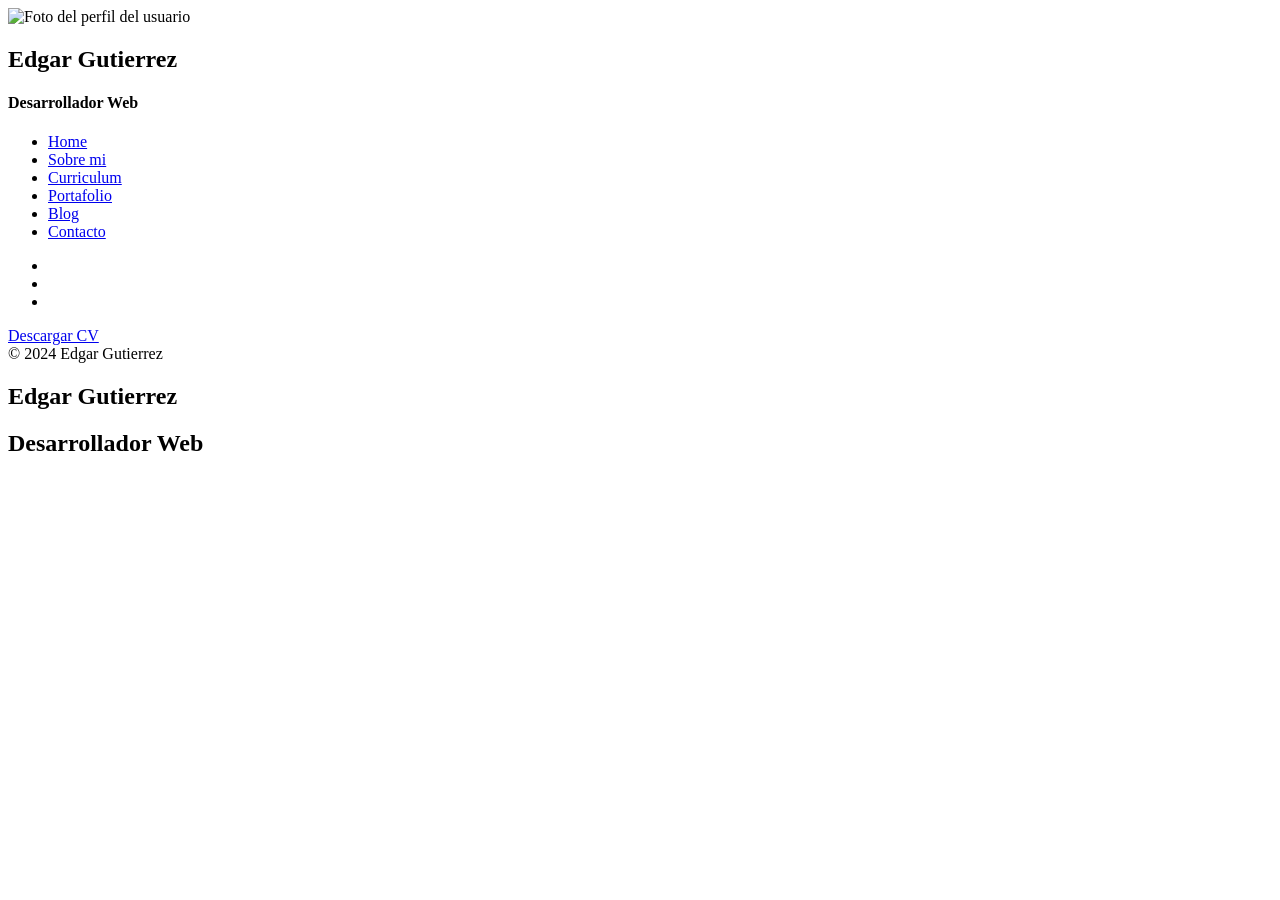
==== index.html @ 9d8c7b8d "Add files via upload" ====
<!DOCTYPE html>
<html lang="es">
<head>
    <meta charset="UTF-8">
    <!--initial-scale=1 con maximum-scale=1 lo que va a pasar es que desactivemos el zoom a nuestra pagina-->
    <meta name="viewport" content="width=device-width, initial-scale=1, maximum-scale=1">
    <link rel="stylesheet" type="text/css" href="assets/fonts/fontawesome-free-6.1.2-web/css/all.min.css"/>
    <link rel="stylesheet" type="text/css" href="assets/fonts/poppins/poppins.css"/>
    <link rel="stylesheet" type="text/css" href="assets/css/reset.css"/>
    <link rel="stylesheet" type="text/css" href="assets/css/scroll.css"/>
    <link rel="stylesheet" type="text/css" href="assets/css/styles.css"/>
    <link rel="stylesheet" type="text/css" href="assets/css/responsive.css"/>
    <script src="assets/js/menu.js" defer></script>
    <title>Portafolio - Edgar Gutierrez</title>
</head>
<body>
    <!-------Layout principal------>
    <div class="layout">
        
        <!--Barra lateral (info usuario)-->
        <aside class="layout__aside">
            <section class="aside__userInfo">

                <!--Informacion general-->
                <div class="userInfo__general">
                    <div class="userInfo__containerImage">
                        <img src="assets/img/default-user.jpg" class="userInfo__image" alt="Foto del perfil del usuario"/>
                        <!--Aqui es la sombra con el pseudoelemento-->
                    </div>

                    <h2 class="userInfo__name">Edgar Gutierrez</h2>
                    <h4 class="userInfo__job">Desarrollador Web</h4>
                </div>
                
                <!--Menú de navegación-->
                <nav class="layout__menu">
                    <ul class="menu__list">
                        <li class="menu__option">
                            <a href="index.html" class="menu__link menu__link--active">
                                <i class="menu__icon fa-solid fa-house"></i>
                                <span class="menu__overlay">Home</span>
                            </a>
                        </li>

                        <li class="menu__option">
                            <a href="sobreMi.html" class="menu__link">
                                <i class="menu__icon fa-solid fa-user"></i>
                                <span class="menu__overlay">Sobre mi</span>
                            </a>
                        </li>

                        <li class="menu__option">
                            <a href="estudios.html" class="menu__link">
                                <i class="menu__icon fa-solid fa-graduation-cap"></i>
                                <span class="menu__overlay">Curriculum</span>
                            </a>
                        </li>

                        <li class="menu__option">
                            <a href="portafolio.html" class="menu__link">
                                <i class="menu__icon fa-solid fa-briefcase"></i>
                                <span class="menu__overlay">Portafolio</span>
                            </a>
                        </li>

                        <li class="menu__option">
                            <a href="blog.html" class="menu__link">
                                <i class="menu__icon fa-solid fa-book"></i>
                                <span class="menu__overlay">Blog</span>
                            </a>
                        </li>

                        <li class="menu__option">
                            <a href="contacto.html" class="menu__link">
                                <i class="menu__icon fa-solid fa-envelope"></i>
                                <span class="menu__overlay">Contacto</span>
                            </a>
                        </li>
                    </ul>
                </nav>

                <!--Links a redes sociales-->
                <div class="userInfo__links">
                    <ul class="links__social">
                        <li class="social__option">
                            <a href="#" class="social__link">
                                <i class="social__icon fa-brands fa-youtube"></i>
                            </a>
                        </li>

                        <li class="social__option">
                            <a href="#" class="social__link">
                                <i class="social__icon fa-brands fa-linkedin"></i>
                            </a>
                        </li>

                        <li class="social__option">
                            <a href="#" class="social__link">
                                <i class="social__icon fa-brands fa-instagram"></i>
                            </a>
                        </li>
                    </ul>
                </div>

                <!--Botón del curriculum-->
                <div class="userInfo__buttons">
                    <a href="#" class="userInfo__btn">Descargar CV</a>
                </div>

                <!--Footer-->
                <footer class="userInfo__footer">
                    &copy; 2024 Edgar Gutierrez
                </footer>

            </section>
        </aside>
        <!--Menú responsive-->
        <div class="layout__menuToggle">
            <i class="menuToggle__icon fa-solid fa-bars"></i>
            <i class="menuToggle__icon fa-solid fa-xmark"></i>
        </div>

        <!--Contenedor principal-->
        <main class="layout__content">
            <section class="content__page">
                <h1 class="page__name">Edgar Gutierrez</h1>
                <h2 class="page__job">Desarrollador Web</h2>
            </section>
        </main>

    </div>
</body>
</html>
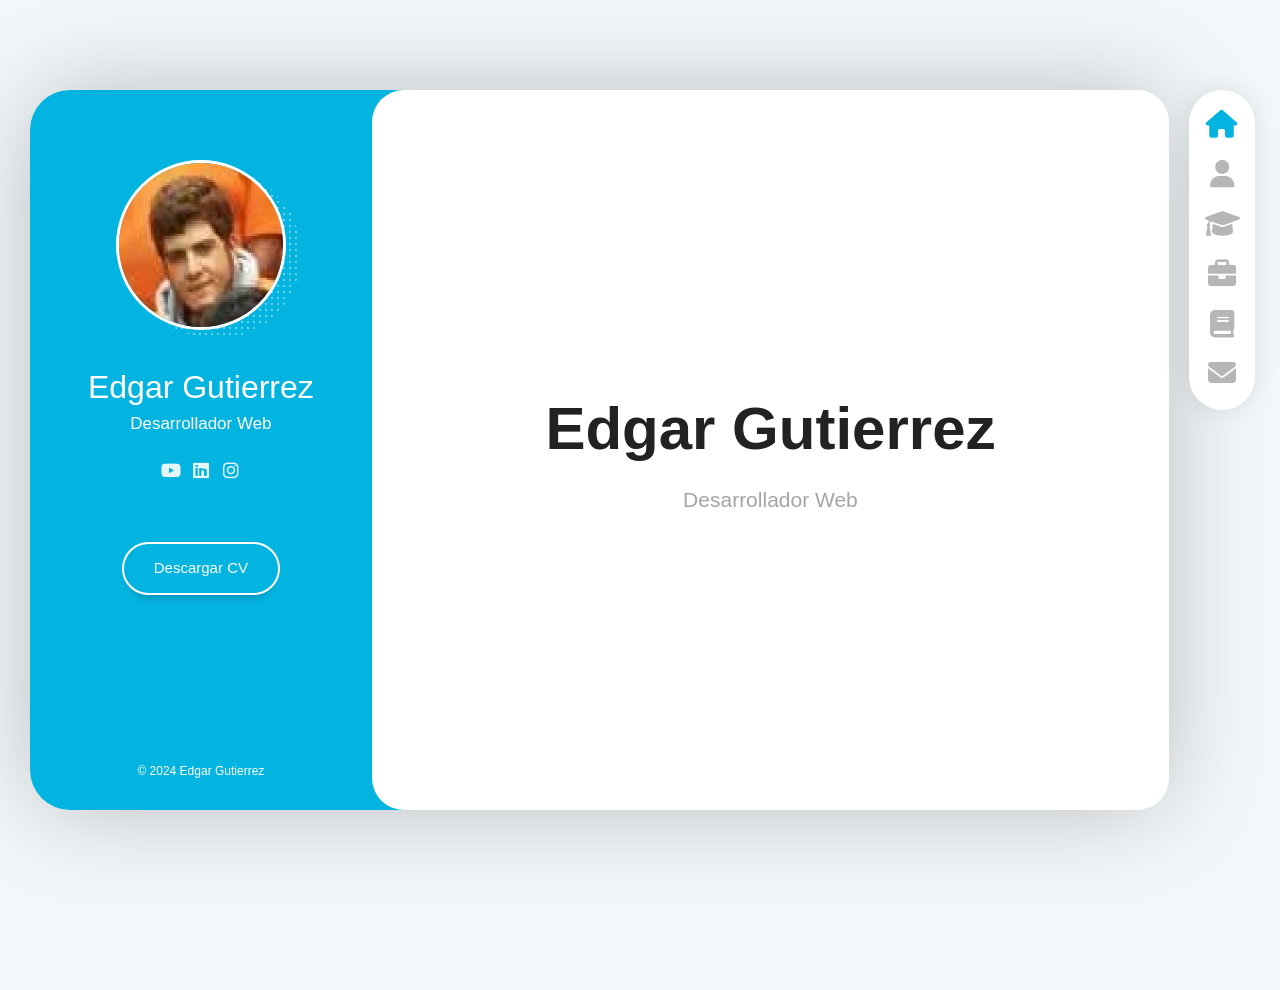
==== commit 4c90a0c5: "first commit" ====
--- a/index.html
+++ b/index.html
@@ -1,133 +1,133 @@
-<!DOCTYPE html>
-<html lang="es">
-<head>
-    <meta charset="UTF-8">
-    <!--initial-scale=1 con maximum-scale=1 lo que va a pasar es que desactivemos el zoom a nuestra pagina-->
-    <meta name="viewport" content="width=device-width, initial-scale=1, maximum-scale=1">
-    <link rel="stylesheet" type="text/css" href="assets/fonts/fontawesome-free-6.1.2-web/css/all.min.css"/>
-    <link rel="stylesheet" type="text/css" href="assets/fonts/poppins/poppins.css"/>
-    <link rel="stylesheet" type="text/css" href="assets/css/reset.css"/>
-    <link rel="stylesheet" type="text/css" href="assets/css/scroll.css"/>
-    <link rel="stylesheet" type="text/css" href="assets/css/styles.css"/>
-    <link rel="stylesheet" type="text/css" href="assets/css/responsive.css"/>
-    <script src="assets/js/menu.js" defer></script>
-    <title>Portafolio - Edgar Gutierrez</title>
-</head>
-<body>
-    <!-------Layout principal------>
-    <div class="layout">
-        
-        <!--Barra lateral (info usuario)-->
-        <aside class="layout__aside">
-            <section class="aside__userInfo">
-
-                <!--Informacion general-->
-                <div class="userInfo__general">
-                    <div class="userInfo__containerImage">
-                        <img src="assets/img/default-user.jpg" class="userInfo__image" alt="Foto del perfil del usuario"/>
-                        <!--Aqui es la sombra con el pseudoelemento-->
-                    </div>
-
-                    <h2 class="userInfo__name">Edgar Gutierrez</h2>
-                    <h4 class="userInfo__job">Desarrollador Web</h4>
-                </div>
-                
-                <!--Menú de navegación-->
-                <nav class="layout__menu">
-                    <ul class="menu__list">
-                        <li class="menu__option">
-                            <a href="index.html" class="menu__link menu__link--active">
-                                <i class="menu__icon fa-solid fa-house"></i>
-                                <span class="menu__overlay">Home</span>
-                            </a>
-                        </li>
-
-                        <li class="menu__option">
-                            <a href="sobreMi.html" class="menu__link">
-                                <i class="menu__icon fa-solid fa-user"></i>
-                                <span class="menu__overlay">Sobre mi</span>
-                            </a>
-                        </li>
-
-                        <li class="menu__option">
-                            <a href="estudios.html" class="menu__link">
-                                <i class="menu__icon fa-solid fa-graduation-cap"></i>
-                                <span class="menu__overlay">Curriculum</span>
-                            </a>
-                        </li>
-
-                        <li class="menu__option">
-                            <a href="portafolio.html" class="menu__link">
-                                <i class="menu__icon fa-solid fa-briefcase"></i>
-                                <span class="menu__overlay">Portafolio</span>
-                            </a>
-                        </li>
-
-                        <li class="menu__option">
-                            <a href="blog.html" class="menu__link">
-                                <i class="menu__icon fa-solid fa-book"></i>
-                                <span class="menu__overlay">Blog</span>
-                            </a>
-                        </li>
-
-                        <li class="menu__option">
-                            <a href="contacto.html" class="menu__link">
-                                <i class="menu__icon fa-solid fa-envelope"></i>
-                                <span class="menu__overlay">Contacto</span>
-                            </a>
-                        </li>
-                    </ul>
-                </nav>
-
-                <!--Links a redes sociales-->
-                <div class="userInfo__links">
-                    <ul class="links__social">
-                        <li class="social__option">
-                            <a href="#" class="social__link">
-                                <i class="social__icon fa-brands fa-youtube"></i>
-                            </a>
-                        </li>
-
-                        <li class="social__option">
-                            <a href="#" class="social__link">
-                                <i class="social__icon fa-brands fa-linkedin"></i>
-                            </a>
-                        </li>
-
-                        <li class="social__option">
-                            <a href="#" class="social__link">
-                                <i class="social__icon fa-brands fa-instagram"></i>
-                            </a>
-                        </li>
-                    </ul>
-                </div>
-
-                <!--Botón del curriculum-->
-                <div class="userInfo__buttons">
-                    <a href="#" class="userInfo__btn">Descargar CV</a>
-                </div>
-
-                <!--Footer-->
-                <footer class="userInfo__footer">
-                    &copy; 2024 Edgar Gutierrez
-                </footer>
-
-            </section>
-        </aside>
-        <!--Menú responsive-->
-        <div class="layout__menuToggle">
-            <i class="menuToggle__icon fa-solid fa-bars"></i>
-            <i class="menuToggle__icon fa-solid fa-xmark"></i>
-        </div>
-
-        <!--Contenedor principal-->
-        <main class="layout__content">
-            <section class="content__page">
-                <h1 class="page__name">Edgar Gutierrez</h1>
-                <h2 class="page__job">Desarrollador Web</h2>
-            </section>
-        </main>
-
-    </div>
-</body>
+<!DOCTYPE html>
+<html lang="es">
+<head>
+    <meta charset="UTF-8">
+    <!--initial-scale=1 con maximum-scale=1 lo que va a pasar es que desactivemos el zoom a nuestra pagina-->
+    <meta name="viewport" content="width=device-width, initial-scale=1, maximum-scale=1">
+    <link rel="stylesheet" type="text/css" href="assets/fonts/fontawesome-free-6.1.2-web/css/all.min.css"/>
+    <link rel="stylesheet" type="text/css" href="assets/fonts/poppins/poppins.css"/>
+    <link rel="stylesheet" type="text/css" href="assets/css/reset.css"/>
+    <link rel="stylesheet" type="text/css" href="assets/css/scroll.css"/>
+    <link rel="stylesheet" type="text/css" href="assets/css/styles.css"/>
+    <link rel="stylesheet" type="text/css" href="assets/css/responsive.css"/>
+    <script src="assets/js/menu.js" defer></script>
+    <title>Portafolio - Edgar Gutierrez</title>
+</head>
+<body>
+    <!-------Layout principal------>
+    <div class="layout">
+        
+        <!--Barra lateral (info usuario)-->
+        <aside class="layout__aside">
+            <section class="aside__userInfo">
+
+                <!--Informacion general-->
+                <div class="userInfo__general">
+                    <div class="userInfo__containerImage">
+                        <img src="assets/img/default-user.jpg" class="userInfo__image" alt="Foto del perfil del usuario"/>
+                        <!--Aqui es la sombra con el pseudoelemento-->
+                    </div>
+
+                    <h2 class="userInfo__name">Edgar Gutierrez</h2>
+                    <h4 class="userInfo__job">Desarrollador Web</h4>
+                </div>
+                
+                <!--Menú de navegación-->
+                <nav class="layout__menu">
+                    <ul class="menu__list">
+                        <li class="menu__option">
+                            <a href="index.html" class="menu__link menu__link--active">
+                                <i class="menu__icon fa-solid fa-house"></i>
+                                <span class="menu__overlay">Home</span>
+                            </a>
+                        </li>
+
+                        <li class="menu__option">
+                            <a href="sobreMi.html" class="menu__link">
+                                <i class="menu__icon fa-solid fa-user"></i>
+                                <span class="menu__overlay">Sobre mi</span>
+                            </a>
+                        </li>
+
+                        <li class="menu__option">
+                            <a href="estudios.html" class="menu__link">
+                                <i class="menu__icon fa-solid fa-graduation-cap"></i>
+                                <span class="menu__overlay">Curriculum</span>
+                            </a>
+                        </li>
+
+                        <li class="menu__option">
+                            <a href="portafolio.html" class="menu__link">
+                                <i class="menu__icon fa-solid fa-briefcase"></i>
+                                <span class="menu__overlay">Portafolio</span>
+                            </a>
+                        </li>
+
+                        <li class="menu__option">
+                            <a href="blog.html" class="menu__link">
+                                <i class="menu__icon fa-solid fa-book"></i>
+                                <span class="menu__overlay">Blog</span>
+                            </a>
+                        </li>
+
+                        <li class="menu__option">
+                            <a href="contacto.html" class="menu__link">
+                                <i class="menu__icon fa-solid fa-envelope"></i>
+                                <span class="menu__overlay">Contacto</span>
+                            </a>
+                        </li>
+                    </ul>
+                </nav>
+
+                <!--Links a redes sociales-->
+                <div class="userInfo__links">
+                    <ul class="links__social">
+                        <li class="social__option">
+                            <a href="#" class="social__link">
+                                <i class="social__icon fa-brands fa-youtube"></i>
+                            </a>
+                        </li>
+
+                        <li class="social__option">
+                            <a href="#" class="social__link">
+                                <i class="social__icon fa-brands fa-linkedin"></i>
+                            </a>
+                        </li>
+
+                        <li class="social__option">
+                            <a href="#" class="social__link">
+                                <i class="social__icon fa-brands fa-instagram"></i>
+                            </a>
+                        </li>
+                    </ul>
+                </div>
+
+                <!--Botón del curriculum-->
+                <div class="userInfo__buttons">
+                    <a href="#" class="userInfo__btn">Descargar CV</a>
+                </div>
+
+                <!--Footer-->
+                <footer class="userInfo__footer">
+                    &copy; 2024 Edgar Gutierrez
+                </footer>
+
+            </section>
+        </aside>
+        <!--Menú responsive-->
+        <div class="layout__menuToggle">
+            <i class="menuToggle__icon fa-solid fa-bars"></i>
+            <i class="menuToggle__icon fa-solid fa-xmark"></i>
+        </div>
+
+        <!--Contenedor principal-->
+        <main class="layout__content">
+            <section class="content__page">
+                <h1 class="page__name">Edgar Gutierrez</h1>
+                <h2 class="page__job">Desarrollador Web</h2>
+            </section>
+        </main>
+
+    </div>
+</body>
 </html>
--- a/assets/css/scroll.css
+++ b/assets/css/scroll.css
@@ -0,0 +1,84 @@
+:root{
+    --colorScrollBar: #d3d3d4;
+    --colorBackgroundScrollBar: #eee;
+}
+/*Scroll para Moz*/
+.content__page{
+    scrollbar-width: thin;
+    scrollbar-color: var(--colorScrollBar) transparent;
+}
+
+
+
+
+
+
+
+
+
+/*Scroll chrom*/
+.content__page::-webkit-scrollbar{
+    width: 25px;
+    background: transparent;
+}
+
+/*"thumb" es un elemento que puedes clickear y mover en una pagina*/
+.content__page::-webkit-scrollbar-thumb{
+    border: 10px solid transparent;
+    box-shadow: none;
+    border-radius: 40px;
+}
+
+.content__page:hover::-webkit-scrollbar-thumb{
+    box-shadow: inset 0 0 0 10px var(--colorScrollBar);
+}
+
+.content__page:hover::-webkit-scrollbar-thumb:hover{
+    border: 8px solid transparent;
+    box-shadow: inset 0 0 0 10px var(--colorSecondary);
+}
+
+.content__page::-webkit-scrollbar-track{
+    background-color: transparent;
+    margin: 40px 0;
+}
+
+
+.layout__aside::-webkit-scrollbar{
+    width: 25px;
+    background: var(--colorSecondary);
+}
+
+/*"thumb" es un elemento que puedes clickear y mover en una pagina*/
+.layout__aside::-webkit-scrollbar-thumb{
+    border: 10px solid transparent;
+    box-shadow: none;
+    border-radius: 40px;
+}
+
+.layout__aside:hover::-webkit-scrollbar-thumb{
+    box-shadow: inset 0 0 0 10px var(--colorPrincipal);
+}
+
+.layout__aside:hover::-webkit-scrollbar-thumb:hover{
+    border: 8px solid transparent;
+    box-shadow: inset 0 0 0 10px var(--colorPrincipal);
+}
+
+.layout__aside::-webkit-scrollbar-track{
+    background-color: transparent;
+    margin: 40px 0;
+}
+
+/*Scroll para Moz*/
+.layout__aside{
+    scrollbar-width: thin;
+    scrollbar-color: var(--colorScrollBar) transparent;
+    
+}
+
+.layout__aside{
+    scrollbar-width: thin;
+    scrollbar-color: var(--colorScrollBar) var(--colorSecondary);
+   
+}
--- a/assets/css/styles.css
+++ b/assets/css/styles.css
@@ -0,0 +1,1290 @@
+/*Definición variables*/
+:root{
+    --colorPrincipal: #ffffff;
+    --colorSecondary: #04B4E0;
+    --colorBackground: #F2F7F9;
+    --colorTransparent: transparent;
+    --colorIcon: #B5B6B7;
+    --colorSubtitle: #A5A5A5;
+    --colorTitle: #222222;
+    --colorText: #555;
+    --colorBorderReviews: #e5e6e7;
+    --colorCompany: #a5a6a7;
+    --colorBackgroudCertificates: #f5f5f5;
+    --colorBackgroundContact: #fcfcfc;
+}
+
+/*Estilos generales*/
+html{
+    font-size: 10px;
+}
+
+body{
+    width: 100%;
+    height: 100%;
+    font-family: "Poppins", Arial, Helvetica, sans-serif;
+    font-size: 1.5rem;
+    background-color: var(--colorBackground);
+    color: var(--colorText);
+    /*La nuestra imagen de fondo se recortara con overflow: hidden y no tendremos scroll en la pagina*/
+    overflow: hidden;
+}
+
+h1, h2, h3, h4, h5{
+    color: var(--colorTitle);
+}
+
+/*Imagen de fondo*/
+body{
+    background-image: url("../img/fondo.png");
+    background-size: cover;
+    background-repeat: no-repeat;
+    background-position: -39px -131px;
+}
+
+/*Estructura principal*/
+.layout{
+    position: relative;
+    min-width: 1290px;
+    width: 75%;
+    height: 80vh;
+    min-height: 80vh;
+    margin: 10vh auto;
+
+    display: grid;
+    grid-template-areas: 
+        "aside content"
+    ;
+    grid-template-columns: 30% 70%;
+
+    /*Sombra detras del layout*/
+    border-radius: 4rem;
+    box-shadow: 0 0 100px -5px rgba(0, 0, 0, 0.25);
+}
+
+/*Barra lateral azul*/
+.layout__aside{
+    grid-area: aside;
+    border-radius: 4rem 0 0 4rem;
+    overflow: auto;
+    /*con overflow-x: hidden, todo lo que sobresalga a nivel lateral de la izquierda
+     será ocultado (en este caso, la imagen de usuario) y con eso conseguimos el borde redondeado de la esquina superior
+     izquierda*/
+    overflow-x: hidden;
+}
+
+.aside__userInfo{
+    display: flex;
+    flex-direction: column;
+    align-items: center;
+    text-align: center;
+    min-height: 100%;
+    min-width: 30rem;
+    background-color: var(--colorSecondary);
+    color: var(--colorPrincipal);
+}
+
+.userInfo__containerImage{
+    position: relative;
+    display: inline-block;
+    width: 17rem;
+    height: 17rem;
+    margin-top: 7rem;
+    /*con z-index: 1, le estamos poniendo al contenedor de la imagen 1 capa*/
+    z-index: 1;
+    
+    
+}
+
+.userInfo__image{
+    width: 100%;
+    height: 100%;
+    background-color: var(--colorPrincipal);
+    border: 3px solid var(--colorPrincipal);
+    border-radius: 50%;
+}
+
+.userInfo__containerImage::after{
+    content: "";
+    position: absolute;
+    top: 5%;
+    left: 9%;
+    z-index: -1;
+    width: 100%;
+    height: 100%;
+    background-image: -webkit-repeating-radial-gradient(center center,
+         #fff, #fff 1px, transparent 0px,
+         transparent 100%);
+    background-size: 0.6rem 0.6rem;
+    opacity: 0.4;
+    border-radius: 50%;     
+}
+
+.userInfo__name{
+    font-size: 3.2rem;
+    font-weight: normal;
+    color: var(--colorPrincipal);
+    margin-top: 2.6rem;
+}
+
+.userInfo__job{
+    font-size: 1.7rem;
+    font-weight: 200;
+    color: var(--colorPrincipal);
+}
+
+.userInfo__links{
+    margin-bottom: 3.6rem;
+}
+
+.links__social{
+    text-align: center;
+    margin-top: 2rem;
+    display: flex;
+    flex-direction: row;
+}
+
+.social__option{
+    height: 3rem;
+    width: 3rem;
+    font-size: 1.8rem;
+    line-height: 3.1rem;
+    opacity: 0.9;
+    border-radius: 50%;
+    transition: all 300ms ease-in-out;
+}
+
+.social__option:hover{
+    opacity: 1;
+    background-color: rgba(255,255,255, 0.20);
+}
+
+.userInfo__buttons{
+    margin-top: 2rem;
+    margin-bottom: 4rem;
+}
+
+.userInfo__btn{
+    padding: 3rem;
+    padding-top: 1.3rem;
+    padding-bottom: 1.3rem;
+    border: 2px solid var(--colorPrincipal);
+    border-radius: 3.2rem;
+    color: var(--colorPrincipal);
+    box-shadow: 0 10px 10px -8px rgba(0,0,0, 0.22);
+    transition: all 300ms ease-in-out;
+}
+
+.userInfo__btn:hover{
+    background-color: var(--colorPrincipal);
+    color: var(--colorSecondary);
+}
+
+.userInfo__footer{
+    position: absolute;
+    bottom: 3rem;
+    font-size: 1.2rem;
+}
+
+
+
+/*Contenido principal*/
+.layout__content{
+    grid-area: content;
+    height: 100%;
+    min-height: 100%;
+    background-color: var(--colorSecondary);
+    border-radius: 0 10rem 10rem 0;
+}
+
+.content__page{
+    min-height: 100%;
+    background-color: var(--colorPrincipal);
+    border-radius: 3.2rem;
+    display: flex;
+    flex-direction: column;
+    align-items: center;
+    justify-content: center;
+}
+
+.page__name{
+    font-size: 6rem;
+    margin-bottom: 1rem;
+}
+
+.page__job{
+    font-size: 2.1rem;
+    font-weight: lighter;
+    color: var(--colorSubtitle);
+}
+
+/*Menú navegación lateral*/
+.layout__menu{
+    display: block;
+    position: absolute;
+    top: 0;
+    right: -10.5rem;
+    min-width: 11rem;
+    background-color: var(--colorTransparent);
+}
+
+.menu__list{
+    display: flex;
+    flex-direction: column;
+    justify-content: space-between;
+    align-items: center;
+    position: relative;
+    width: 60%;
+    min-height: 32rem;
+    background-color: var(--colorPrincipal);
+    box-shadow: 0 0 3rem -0.5rem rgba(0, 0, 0, 0.15);
+    border-radius: 5rem;
+    padding: 2rem 0;
+    margin-left: 2.5rem;
+}
+
+.menu__option{
+    display: block;
+    width: 100%;
+    text-align: center;
+}
+
+
+
+.menu__option:hover .menu__icon,
+.menu__link--active .menu__icon{
+    color: var(--colorSecondary);
+}
+
+.menu__icon{
+    color: var(--colorIcon);
+    font-size: 2.8rem;
+    transition: all 300ms ease-in-out;
+}
+
+.menu__overlay{
+    position: absolute;
+    right: 0;
+    margin-top: -3rem;
+    opacity: 0;
+    display: block;
+    color: var(--colorPrincipal);
+    background-color: var(--colorSecondary);
+    white-space: nowrap;
+    padding: 0.5rem 1rem;
+    transition: all 300ms ease-in-out;
+}
+
+.menu__option:hover .menu__overlay{
+    opacity: 1;
+    right: 100%;
+}
+
+/*Sobre mi*/
+
+/*estilos generales (sobre mi y otras paginas)*/
+.content__about,
+.content__resume,
+.content__portfolio,
+.content__blog,
+.content__contact{
+    display: block;
+    height: 100%;
+    min-height: 100%;
+    padding: 6rem;
+    padding-right: 3rem;
+    overflow: auto;   
+}
+
+.about__header,
+.resume__header,
+.portfolio__header,
+.blog__header,
+.contact__header{
+    /*en el caso que se quiera poner efectos a un elemento con un pseudoelemento
+     after toca poner como display de dicho elemento "inline-block" ya que se
+     necesita en este caso que el elemento actue como bloque para mantener los
+     margenes de los demas elementos sin embargo tambien ocupa ser un elemento
+     de linea para que su tamaño se adecue con el contenido que tiene este elemento
+     que en este caso es el pseudoelemento after, de esta forma se evita hacer
+     modificaciones innecesarias al momento de hacer responsive*/
+    display: inline-block;
+    margin-bottom: 4.5rem;
+}
+
+.about__title,
+.resume__title,
+.portfolio__title,
+.blog__title,
+.contact__title{
+    font-size: 3.2rem;
+    position: relative;
+
+}
+
+.about__title::after,
+.resume__title::after,
+.portfolio__title::after,
+.blog__title::after,
+.contact__title::after{
+    content: "";
+    position: absolute;
+    top: 2rem;
+    right: -2.5rem;
+    width: 5rem;
+    height: 3rem;
+    background-image: -webkit-repeating-radial-gradient(center center,
+         var(--colorSecondary), var(--colorSecondary) 1px, transparent 0px,
+          transparent 100%);
+    background-size: 6px 6px;
+}
+
+.title__color,
+.subtitle__color{
+    color: var(--colorSecondary);
+}
+
+/*Info personal*/
+
+.about__personalInfo{
+    width: 100%;
+    display: flex;
+    flex-direction: row;
+    margin-bottom: 5rem;
+}
+
+.personalInfo__bio{
+    /*flex-basis similar a width*/
+    flex-basis: 56%;
+}
+
+.personalInfo__data{
+    flex-basis: 44%;
+    padding: 0 1.5rem;
+}
+
+.personalInfo__description{
+    font-size: 1.5rem;
+    line-height: 2.4rem;
+}
+
+.personalInfo__option{
+    margin-bottom: 1rem;
+}
+
+.personalInfo__title{
+    margin-right: 0.5rem;
+    color: var(--colorSecondary);
+    font-weight: 600;
+}
+
+
+/*Servicios-Reviews-clients-prices-extra-resume-portfolio*/
+
+.about__services,
+.about__reviews,
+.about__clients,
+.about__prices,
+.about__extra{
+    width: 100%;
+    margin-bottom: 3rem;
+}
+
+.services__header,
+.reviews__header,
+.clients__header,
+.price__header,
+.extra__header,
+.resume__subheader,
+.contact__formHeader{
+    display: inline-block;
+    padding-right: 1.2rem;
+    position: relative;
+    margin-bottom: 2.5rem;
+}
+
+.services__title,
+.reviews__title,
+.clients__title,
+.price__title,
+.extra__title,
+.resume__subtitle,
+.formHeader__subtitle{
+    font-size: 2.1rem;
+}
+
+.services__title::after,
+.reviews__title::after,
+.clients__title::after,
+.price__title::after,
+.extra__title::after,
+.resume__subtitle::after,
+.formHeader__subtitle::after{
+    content: "";
+    position: absolute;
+    top: 1.4rem;
+    right: -2.2rem;
+    width: 5rem;
+    height: 2rem;
+    background-image: -webkit-repeating-radial-gradient(center center,
+         var(--colorSecondary), var(--colorSecondary) 1px, transparent 0px,
+          transparent 100%);
+    background-size: 6px 6px;
+}
+
+/*Servicios*/
+.services__container{
+    width: 100%;
+    display: flex;
+    flex-direction: row;
+    flex-wrap: wrap;
+}
+
+.services__service{
+    /*si solo ponemos el porcentaje directo en flex-basis
+    y tenemos un margin-right establecido, vemos que es posible
+    que haya irregularidades en la forma de nuestra pagina, 
+    por lo que podriamos hacer uso de la funcion calc() poner
+    el porcentaje que nos interesa y restarle los rem que le 
+    pusimos a margin-right, con esto tendremos los margenes
+    que queremos y aparte tener distribuido de forma correcta
+    a lo que estamos buscando en el diseño de la pagina*/
+    flex-basis: calc(50% - 3rem);
+    margin-right: 3rem;
+    margin-bottom: 2.5rem;
+}
+
+.service__realIcon{
+    color: var(--colorSecondary);
+    font-size: 3.8rem;
+}
+
+.service__title{
+    font-size: 1.8rem;
+    margin: 0.5rem 0;
+}
+
+.service__description{
+    font-size: 1.5rem;
+    text-align: justify;
+}
+
+/*Reviews*/
+
+.reviews__container{
+    width: 100%;
+    display: flex;
+    flex-direction: row;
+    flex-wrap: wrap;
+
+}
+
+.reviews__review{
+    flex-basis: calc(50% - 2.5rem);
+
+    border: 2px solid var(--colorBorderReviews);
+    border-radius: 2rem;
+    padding-top: 0;
+    padding-right: 2.5rem;
+    padding-left: 2.5rem;
+    padding-bottom: 1.5rem;
+    margin-right: 2.5rem;
+    margin-top: 4.5rem;
+    margin-bottom: 1rem;
+}
+
+.review__imgContainer{
+    width: 100%;
+}
+
+.review__img{
+    max-width: 9rem;
+    max-height: 9rem;
+    margin: 0 auto;
+    margin-top: -4.5rem;
+    margin-bottom: 2rem;
+    border-radius: 9rem;
+    box-shadow: 0px 10px 10px -8px rgba(0,0,0,0.22);
+    
+}
+
+.review__description{
+    margin-bottom: 1rem;
+}
+
+.review__text{
+    font-size: 1.5rem;
+    line-height: 2.4rem;
+}
+
+.review__author{
+    margin-top: 2rem;
+    display: flex;
+    flex-direction: row;
+    justify-content: space-between;
+}
+
+.review__name{
+    margin-bottom: 0.5rem;
+    font-size: 1.5rem;
+}
+
+.review__company{
+    color: var(--colorCompany);
+    font-weight: 300;
+    font-size: 1.3rem;
+}
+
+.review__icon{
+    font-size: 4rem;
+    opacity: 0.5;
+    color: var(--colorSecondary)
+}
+
+/*Clientes*/
+.about__clients{
+    width: 100%;
+    margin-bottom: 2rem;
+}
+
+.clients__header{
+    margin-bottom: 3rem;
+}
+
+.clients__container{
+    display: flex;
+    flex-direction: row;
+    justify-content: space-between;
+}
+
+.clients__link{
+    display: block;
+    width: 100%;
+    opacity: 0.7;
+    transition: all 300ms linear;
+}
+
+.clients__link:hover{
+    opacity: 1;
+}
+
+.clients__image{
+    width: 14.5rem;
+    padding: 1.5rem;
+    margin-bottom: 1.5rem;
+}
+
+/*Precios*/
+.prices__container{
+    margin-bottom: 5rem;
+    display: flex;
+    flex-direction: row;
+
+}
+
+.price__box{
+    flex-basis: 50%;
+    height: 100%;
+    margin-right: 3rem;
+    padding: 3rem;
+    border: 2px solid var(--colorBorderReviews);
+    border-radius: 1.5rem;
+    text-align: center;
+    transition: all 300ms ease-in-out;
+}
+
+.price__box:last-of-type{
+    /*intenta desactivar esta propiedad para ver el cambio en
+    la pagina web*/
+    margin-right: 0rem;
+}
+
+.price__box:hover,
+.extra__info:hover{
+    box-shadow: 0 18px 24px -5px rgba(0, 0, 0, 0.15);
+    transform: translateY(-1rem);
+}
+
+.prices_subtitile{
+    margin-bottom: 3rem;
+}
+
+.prices__text{
+    /*hay que indicar una posicion relativa para que los efectos
+    de los hover puedan ser visualizados*/
+    position: relative;
+    display: inline block;
+}
+
+.price__box:hover .prices__text::after{
+    content: "";
+    height: 0.2rem;
+    background-color: var(--colorSecondary);
+    position: absolute;
+    left: 0;
+    right: 0;
+    bottom: -1rem;
+
+} 
+
+.prices__price{
+    padding-bottom: 1rem;
+}
+
+.prices__number{
+    display: block;
+    font-size: 4.2rem;
+    line-height: 1;
+    color: var(--colorTitle);
+}
+
+.prices__advice{
+    display: block;
+    color: var(--colorSubtitle);
+}
+
+.prices__buy{
+    padding-top: 2.5rem;
+    padding-bottom: 3rem;
+}
+
+.prices__btn{
+    display: inline-block;
+    padding: 1.2rem 3.1rem;
+    border: 2px solid var(--colorBorderReviews);
+    box-shadow: 0 10px 10px -8px var(--colorBorderReviews);
+    border-radius: 3rem;
+    transition: all 300ms ease-in-out;
+}
+
+.prices__btn:hover{
+    border: 2px solid var(--colorSecondary);
+    background-color: var(--colorSecondary);
+    color: var(--colorPrincipal);
+}
+
+.prices_reward{
+    font-size: 1.4rem;
+    padding: 0.6rem 0;
+}
+
+/*Extra*/
+.extra__container{
+    width: 100%;
+    margin-bottom: 1.5rem;
+    display: flex;
+    flex-direction: row;
+    justify-content: space-between;
+    flex-wrap: wrap;
+    
+}
+
+.extra__info{
+    flex-basis: 30%;
+    padding: 2.5rem 1rem;
+    border: 2px solid var(--colorBorderReviews);
+    border-radius: 1rem;
+    text-align: center;
+    transition: all 300ms ease-in-out;
+}
+
+.extra__info:hover{
+    transform: translateY(-o.5rem);
+}
+
+.extra__icon{
+    font-size: 3.3rem;
+    color: var(--colorSecondary);
+    margin-bottom: 1rem;
+}
+
+.extra__subtitle{
+    font-size: 1.5rem;
+    margin: 1.5rem;
+}
+
+.extra_quantity{
+    display: block;
+    margin: 1.5rem 1rem;
+    margin-bottom: 0;
+    font-size: 3.6rem;
+    line-height: 5rem;
+    color: var(--colorSubtitle);
+}
+
+/*Curriculum*/
+.resume__container{
+    width: 100%;
+    display: flex;
+    flex-direction: row;
+}
+
+/*Curriculum Izquierda*/
+.resume__left{
+    flex-basis: 58%;
+    margin-right: 1.5rem;
+}
+
+.resume__timelines{
+    margin-bottom: 5rem;
+}
+
+.timelines__timeline{
+    position: relative;
+    width: 100%;
+    display: flex;
+    margin-bottom: 1.5rem;
+}
+.timeline__header{
+    flex-basis: 30%;
+    text-align: right;
+    padding-right: 2.5rem;
+}
+
+.timeline__year{
+    margin: 0.3rem 0;
+    line-height: 1.9rem;
+    font-size: 1.4rem;
+}
+
+.timeline__company{
+    display: block;
+    font-size: 1.3rem;
+    font-weight: lighter;
+    color: var(--colorCompany);
+}
+
+.timeline__description{
+    width: 70%;
+    padding-left: 2.5rem;
+    padding-right: 1.5rem;
+}
+
+.timeline_title{
+    font-size: 1.6rem;
+    margin-bottom: 0.3rem;
+}
+
+.timeline__text{
+    font-size: 1.3rem;
+    margin-bottom: 1rem;
+}
+
+.timeline__divider{
+    position: absolute;
+    /*con las posiciones absolutas se nos permite manipular los elementos de forma
+    mucho mas invasiba de manera que pueden invadir el espacio de otros elementos, la capacidad para 
+    manipular un elemento con posicion absoluta es mucho mas grande que si tenemos
+    un elemento con posición relativa, en cuanto a la posicion relativa el elemento
+    se puede mover con respecto al tamaño de la caja que lo contiene, ese espacio
+    esta reservado para ese elemento, por lo que si modificas bruscamente el posi-
+    cionamiento del elemento este puede colocarse arbitrariamente dentro del DOM
+    pero su espacio sigue reservado, cuando un elemento esta en una posicion por
+    defecto que es el estatico sigue el flujo del DOM y no se puede utilizar 
+    propiedades como top o left en su lugar se utilizan los margenes para colocar
+    los elementos en la posicion que se quiera en el DOM, con las posiciones
+    absolutas y relativas podemos manipular y saltarse el modelo de cajas o
+    flujo normal del DOM por eso se pueden usar pseudoelementos con elementos
+    relativos o absolutos, otro aspecto a tomar en cuenta es que las posiciones
+    absolutas estan condicionadas a un limite en especifico, ese limite esta dada
+    por un elemento tipo caja padre el cual un elemento de posicion absoluta esta
+    dentro, por ejemplo, si un elemento de posicion absoluta esta dentro de un 
+    elemento div con posicion relativa, el elemento de posicion absoluta si le
+    ponemos la propiedad top: 0 entonces se colocara al inicio del limite superior
+    del elemento div relativo*/
+    top: 0;
+    left: 30%;
+    bottom: -1.8rem;
+    width: 0.1rem;
+    height: auto;
+    background-color: var(--colorCompany);
+}
+
+.timeline__divider::before{
+    content: "";
+    position: absolute;
+    margin-top: 0.4rem;
+    margin-left: -0.8rem;
+    width: 1.7rem;
+    height: 1.7rem;
+    background-color: var(--colorSecondary);
+    border-radius: 10rem;
+    opacity: 0.25;
+}
+
+.timeline__divider::after{
+    content: "";
+    position: absolute;
+    margin-top: 0.8rem;
+    margin-left: -0.4rem;
+    width: 0.9rem;
+    height: 0.9rem;
+    background-color: var(--colorPrincipal);
+    border-radius: 10rem;
+    border: 2px solid var(--colorSecondary);
+    opacity: 1;
+}
+/*Curriculum Derecha*/
+
+.resume__right{
+    flex-basis: 41%;
+    padding: 0 1.5rem;
+}
+
+.resume__skills{
+    width: 100%;
+    margin-bottom: 3rem;
+}
+
+.skills__title{
+    display: flex;
+    justify-content: space-between;
+}
+
+.skills__text{
+    font-size: 1.3rem;
+    line-height: 1.4rem;
+    margin-bottom: 0.4rem;
+}
+
+.skills__number{
+    font-size: 1.1rem;
+    line-height: 1.4rem;
+    margin-bottom: 0.4rem;
+    color: var(--colorSubtitle);
+}
+
+.skills__progressbar{
+    height: 1rem;
+    border: 1px solid var(--colorSecondary);
+    border-radius: 1rem;
+    background-color: var(--colorPrincipal);
+    margin-bottom: 1.5rem;
+}
+
+.skills__percentage{
+    height: 0.8rem;
+    background-color: var(--colorSecondary);
+    border: 0.2rem solid var(--colorPrincipal);
+    border-radius: 1rem;
+}
+
+.skills__percentage--p1{width: 90%;}
+.skills__percentage--p2{width: 70%;}
+.skills__percentage--p3{width: 60%;}
+.skills__percentage--p4{width: 80%;}
+.skills__percentage--p5{width: 97%;}
+.skills__percentage--p6{width: 85%;}
+.skills__percentage--p7{width: 98%;}
+.skills__percentage--p8{width: 92%;}
+.skills__percentage--p9{width: 81%;}
+
+.knowledges__list{
+    display: flex;
+    flex-direction: row;
+    flex-wrap: wrap;
+}
+
+.knowledge__option{
+    padding: 0.4rem 1rem;
+    margin: 0.3rem;
+    font-size: 1.3rem;
+    background-color: var(--colorSecondary);
+    border-radius: 0.3rem;
+    color: var(--colorPrincipal);
+}
+
+.certificates__container{
+    display: flex;
+    flex-direction: row;
+    flex-wrap: wrap;
+    gap: 3rem;
+}
+
+.certificates__certificate{
+    flex-basis: calc(50% - 1.5rem);
+    border: 2px solid var(--colorBorderReviews);
+    border-radius: 0.8rem;
+    display: flex;
+    flex-direction: row;
+}
+
+.certificate__logo{
+    width: 15rem;
+    height: 100%;
+    padding: 2.5rem;
+    background-color: var(--colorBackgroudCertificates);
+    display: flex;
+    justify-content: center;
+    align-items: center;
+}
+
+.certificate__image{
+    width: 100%;
+}
+
+.certificate__content{
+    padding: 2rem 2.5rem;
+}
+
+.certificate__title{
+    font-size: 1.6rem;
+    margin-bottom: 0.5rem;
+}
+
+.certificate__id{
+    display: block;
+    font-size: 1.3rem;
+    color: var(--colorSubtitle);
+    margin-bottom: 0.3rem;
+}
+
+.certificate__date{
+    font-size: 1.2rem;
+    color: var(--colorSubtitle);
+    opacity: 0.9;
+}
+
+/*Portafolio*/
+
+
+.portfolio__navbar{
+    margin-bottom: 3rem;
+}
+
+.portfolio__menu{
+    display: flex;
+    flex-direction: row;
+    flex-wrap: wrap;
+    gap: 1.5rem;
+}
+
+.portfolio__option{
+    font-size: 1.3rem;
+    opacity: 0.7;
+}
+
+.portfolio__option--active{
+    opacity: 1;
+}
+
+.portfolio__link{
+    cursor: pointer;
+}
+
+.portfolio__link:hover{
+    color: var(--colorSecondary);
+    text-shadow: 0 0 1px rgba(0, 0, 0, 0.25);
+}
+
+.portfolio__gallery{
+    display: flex;
+    flex-direction: row;
+    flex-wrap: wrap;
+}
+
+.gallery__item{
+    position: relative;
+    flex-basis: 33%;
+    padding: 0.7rem;
+}
+
+.gallery__containerImage{
+    overflow: hidden;
+}
+
+.gallery__image{
+    transition: all 300ms ease-in-out;
+}
+
+.gallery__item:hover .gallery__image{
+    transform: scale(1.1);
+}
+
+.gallery__title{
+    font-size: 1.6rem;
+    padding: 1.5rem 0;
+    font-weight: bold;
+}
+
+.gallery__icon{
+    opacity: 0;
+    position: absolute;
+    top: 1.5rem;
+    right: 1.5rem;
+    width: 3rem;
+    height: 3rem;
+    font-size: 1.6rem;
+    text-align: center;
+    line-height: 3rem;
+    background-color: var(--colorPrincipal);
+    color: var(--colorSecondary);
+    transition: all 450ms ease-in-out;
+}
+
+.gallery__category{
+    opacity: 0;
+    position: absolute;
+    top: 1.5rem;
+    left: 1.5rem;
+    padding: 0.2rem 0.7rem;
+    font-size: 1.1rem;
+    background-color: var(--colorPrincipal);
+    color: var(--colorText);
+    transition: all 450ms ease-in-out;
+}
+
+.gallery__item:hover .gallery__icon,
+.gallery__item:hover .gallery__category{
+    opacity: 1;
+}
+
+/*Blog*/
+
+.blog__articles{
+    margin-bottom: 2.5rem;
+    display: flex;
+    flex-direction: row;
+    flex-wrap: wrap;
+}
+
+.articles__article{
+    flex-basis: 50%;
+    padding: 0 1.5rem;
+    padding-bottom: 3.5rem;
+}
+
+.article__top{
+    position: relative;
+    overflow: hidden;
+}
+
+.article__category{
+    position: absolute;
+    top: 1rem;
+    left: 1rem;
+    font-size: 1.1rem;
+    line-height: 2rem;
+    padding: 0.1rem 0.7rem;
+    background-color: var(--colorPrincipal);
+    color: var(--colorText);
+    z-index: 3;
+}
+
+.article__mask{
+    width: 100%;
+    height: 18.5rem;
+    overflow: hidden;
+}
+
+.article__image{
+    display: block;
+    transition: all 300ms ease-in-out;
+}
+
+.article__top:hover .article__image{
+    transform: scale(1.1);
+}
+
+.article__logo{
+    transition: all 200ms ease-in-out;
+    opacity: 0;
+}
+
+.article__icon{
+    position: absolute;
+    top: calc(50% - 2.2rem);
+    left: calc(50% - 2.2rem);
+    width: 4.4rem;
+    font-size: 4.4rem;
+    text-align: center;
+    color: var(--colorPrincipal);
+}
+
+.article__top:hover .article__logo{
+    opacity: 1;
+}
+
+.article__bottom{
+    margin: 0;
+    padding: 2.1rem;
+    padding-top: 1.5rem;
+    border: 0.1rem solid var(--colorBorderReviews);
+    /*elimina el borde de la parte inferior de la imagen*/
+    border-top: 0;
+}
+
+.article__date{
+    display: block;
+    font-size: 1.1rem;
+    font-weight: 300;
+    color: var(--colorSubtitle);
+}
+
+.article__title{
+    font-size: 1.8rem;
+
+}
+
+/*Pagina de contacto*/
+
+.contact__container{
+    display: flex;
+    flex-direction: row;
+}
+
+.contact__info{
+    flex-basis: 33%;
+    padding: 0 1.5rem;
+}
+
+.contact__data{
+    width: 100%;
+    margin-bottom: 1.5rem;
+    padding: 2rem 1rem;
+    text-align: center;
+    background-color: var(--colorBackgroundContact);
+    border: 1px solid var(--colorBorderReviews);   
+}
+
+.contact__icon{
+    font-size: 3.3rem;
+    color: var(--colorSecondary);
+}
+
+.contact__subtitle{
+    font-size: 1.5rem;
+    margin-top: 1rem;
+}
+
+.contact__form{
+    flex-basis: 66%;
+    padding: 0 1.5rem;
+}
+
+.form__container{
+    display: flex;
+    flex-direction: row;
+}
+
+.form__left{
+    flex-basis: 47%;
+    margin-right: 1.5rem;
+}
+
+.form__group{
+    position: relative;
+    margin-bottom: 2.5rem;
+}
+
+.form__input{
+    position: relative;
+    width: 100%;
+    height: 4.2rem;
+    display: block;
+    border: 0.2rem solid var(--colorBorderReviews);
+    border-radius: 0.5rem;
+    font-size: 1.5rem;
+    padding-top: 1rem;
+    padding-bottom: 1rem;
+    padding-left: 1.2rem;
+    padding-right: 2.5rem;
+    /*outline:none significa que no queremos que haya un remarcado o unos bordes
+    que el navegador de manera forzada le meta*/
+    outline: none;
+    box-shadow: 0 1rem 1rem -8px rgba(0, 0, 0, 0.10);
+    /*Esto es para que el background size y el background position esten en cero*/
+    background: 0 0;
+    background-color: transparent;
+    line-height: 2.1rem;
+}
+
+.form__input:focus{
+    border: 0.2rem solid var(--colorSecondary);
+}
+
+.form__label{
+    position: absolute;
+    top: 1rem;
+    left: 1.5rem;
+    z-index: 1;
+    color: var(--colorCompany);
+    transition: all 300ms ease-in-out;
+    /*pointer-events: none significa que al dar click al label (el cual esta dentro
+    del input por su posicion absolta) no interfiera en el evento que se está
+    produciendo (que se le de click activando el focus)*/
+    pointer-events: none;
+}
+
+/*Aqui se esta efectuando un efecto al momento de dar focus a un input en el DOM
+en el cual la etiqueta "hermano" del input es un label, el efecto que se consigue
+es que al hacer focus, el label tenga una transicion y aparezca arriba de su
+elemento hermano que es el input, para indicar el elemento hermano (el cual esta
+despues de la etiqueta donde se le hace focus)hay que sele-
+cionarlo con una virulilla (~) (alt gr + tecla +), la funcion not() nos permite
+"cancelar" por asi decirlo un estado que efectua un elemento, por ejempo, al hacer
+focus en un input el placeholder volvía a aparecer en el input pero haciendo lo
+de abajo evitamos que el placeholder vuelva a aparecer en el input por lo que los
+datos que se escriban ahi no se van a revolver con el placeholder.
+*/
+.form__input:focus~label,
+.form__input:not(:placeholder-shown)~label{
+    top: -2rem;
+    left: 0;
+    z-index: 1;
+    font-size: 1.3rem;
+    color: var(--colorSecondary);
+}
+
+.form__input::-webkit-input-placeholder{
+    color: transparent;
+}
+
+.form__input::-moz-placeholder{
+    color: transparent;
+}
+
+.form__right{
+    flex-basis: 50%;
+    max-width: 50%;
+    max-height: 100%;
+}
+
+.form__group--textarea{
+    height: 100%;
+}
+
+.form__input--textarea{
+    display: block;
+    resize: none;
+    height: 100%;
+}
+
+.form__button{
+    padding: 1rem 3rem;
+    font-size: 1.5rem;
+    border: 0.2rem solid var(--colorSecondary);
+    color: var(--colorTitle);
+    background-color: var(--colorPrincipal);
+    border-radius: 3rem;
+    box-shadow: 0 1rem 1rem -8px rgba(0,0,0, 0.22);
+    transition: all 300ms ease-in-out;
+    cursor: pointer;
+}
+
+.form__button:hover{
+    background-color: var(--colorSecondary);
+    color: var(--colorPrincipal);
+}
+
+.contact__map{
+    width: 100%;
+    min-height: 15rem;
+    margin-bottom: 1.5rem;
+    overflow: hidden;
+}
+
+.contact__iframe{
+    width: 100%;
+    height: 14rem;
+}
--- a/assets/css/responsive.css
+++ b/assets/css/responsive.css
@@ -0,0 +1,304 @@
+.layout__menuToggle{
+    display: none;
+}
+
+@media(max-width: 1490px){
+    .layout{
+        min-width: auto;
+        width: 85%;  
+    }
+}
+
+@media(max-width: 1320px){
+    .layout{
+        width: 89%;
+        margin-left: 3rem;  
+    }
+}
+
+@media(max-width: 1160px){
+    .layout{
+        width: 85%;
+        margin-left: 4rem;  
+    }
+
+    .certificates__certificate{
+        flex-basis: 100%;
+    }
+}
+
+@media(max-width: 1060px){
+    body{
+        background-image: none;
+        position: static;
+    }
+
+    .layout{
+        width: 100%;
+        height: 100%;
+        min-height: 100%;
+        margin: 0;
+        border-radius: 0;
+        grid-template-areas: 'content';
+        grid-template-columns: 100%;
+        overflow-x: hidden;
+    }
+
+    .layout__menuToggle{
+        z-index: 9999;
+        display: block;
+        position: absolute;
+        right: 1rem;
+        top: 1rem;
+        width: 4.8rem;
+        height: 4.8rem;
+        line-height: 4.8rem;
+        font-size: 2.5rem;
+        text-align: center;
+        background-color: var(--colorSecondary);
+        border-radius: 3rem;
+        color: var(--colorPrincipal);
+        cursor: pointer;
+        transition: all 500ms ease-in-out;
+    }
+
+    .menuToggle__icon{
+        color: var(--colorPrincipal);
+        display: block;
+        position: absolute;
+        top: 25%;
+        left: 29%;
+        transition: all 300ms ease-in-out;
+    }
+
+    .fa-bars{
+        opacity: 1;
+    }
+
+    .fa-xmark{
+        opacity: 0;
+    }
+
+    .layout__aside{
+        z-index: 999;
+        display: block;
+        position: absolute;
+        max-width: 33rem;
+        top: 0;
+        right: 0;
+        bottom: 0;
+        text-align: center;
+        overflow: auto;
+        border-radius: 0;
+        transition: all 300ms ease-in-out;
+        margin-right: -100%;
+        opacity: 0;
+    }
+
+    .layout__aside--visible{
+        width: 100%;
+        margin-right: 0;
+        opacity: 1;
+    }
+
+    .layout__aside--hidden{
+        margin-right: -100%;
+        opacity: 0;
+    }
+
+    .userInfo__containerImage{
+        width: 16rem;
+        margin-top: 3rem;
+        display: inline-block;
+    }
+
+    .userInfo__name{
+        font-size: 3rem;
+        margin-top: 0.5rem;
+        margin-bottom: 1rem;
+
+    }
+
+    .layout__menu{
+        position: static;
+        margin: 3rem 0;
+    }
+
+    .menu__list{
+        position: static;
+        width: 100%;
+        background-color: var(--colorSecondary);
+        box-shadow: none;
+        margin-left: 0;
+        padding: 0;
+        min-height: auto;
+    }
+
+    .menu__link{
+        text-decoration: none;
+        display: block;
+        padding: 1.2rem 0;
+    }
+
+    .menu__icon{
+        display: none;
+    }
+
+    .menu__overlay{
+        position: static;
+        opacity: 0.7;
+        margin-top: 0;
+        padding: 0;
+        box-shadow: none;
+        font-size: 1.6rem;
+    }
+
+    .menu__link--active .menu__overlay{
+        opacity: 1;
+    }
+
+    .links__social{
+        margin-top: 0;
+    }
+
+    .userInfo__footer{
+        position: static;
+        padding-bottom: 2rem;
+    }
+
+    .layout__content{
+        border-radius: 0;
+        background-color: transparent;
+        height: 100%;
+        width: 100%;
+    }
+
+    .content__page{
+        border-radius: 0;
+        height: 100vh;
+    }
+
+    
+}
+
+@media(max-width: 1160px){
+    .layout{
+        width: 85%;
+        margin-left: 4rem;  
+    }
+
+    .certificates__certificate{
+        flex-basis: 100%;
+    }
+}
+
+@media(max-width: 800px){
+    .reviews__container{
+        flex-direction: column;
+    }
+
+    .reviews__review{
+        margin-top: 6rem;
+        flex-basis: 100%;
+    }
+
+    .clients__container{
+        flex-wrap: wrap;
+        justify-content: space-around;
+    }
+
+    .prices__container{
+        flex-direction: column;
+    }
+
+    .price__box{
+        flex-basis: 100%;
+        margin: 0;
+    }
+
+    .price__box:last-child{
+        margin-top: 2rem;
+    }
+
+    .gallery__item{
+        flex-basis: 50%;
+    }
+
+    .articles__article{
+        flex-basis: 100%;
+    }
+
+    .resume__right{
+        flex-basis: 100%;
+        padding: 0;
+        margin-bottom: 3rem;
+    }
+
+    .resume__container{
+        flex-direction: column;
+    }
+
+}
+
+@media(max-width: 585px){
+    .about__personalInfo{
+        flex-direction: column;
+    }
+
+    .extra__container{
+        flex-direction: column;
+        gap: 2rem;
+    }
+
+    .personalInfo__data{
+        flex-basis: 100%;
+        padding: 0;
+        margin-top: 2rem;
+    }
+
+    .services__container{
+        flex-direction: column;       
+    }
+
+    .services__service{
+        flex-basis: 100%;
+        margin-right: 0;
+        margin-bottom: 3rem;
+    } 
+    
+    .contact__container{
+        flex-direction: column;
+    }
+
+    .page__name{
+        font-size: 4.8rem;
+        line-height: 5.6rem;
+        text-align: center;
+    }
+}
+
+@media(max-width: 480px){
+    .certificate__logo{
+        width: 100%;
+    }
+
+    .gallery__item{
+        flex-basis: 100%;
+    }
+
+    .form__container{
+        display: flex;
+        flex-direction: column;
+    }
+
+    .form__left{
+        flex-basis: 100%;
+        margin-right: 0;
+    }
+
+    .form__right{
+        flex-basis: 100%;
+        max-width: 100%;
+        max-height: 100%;
+    }
+}
